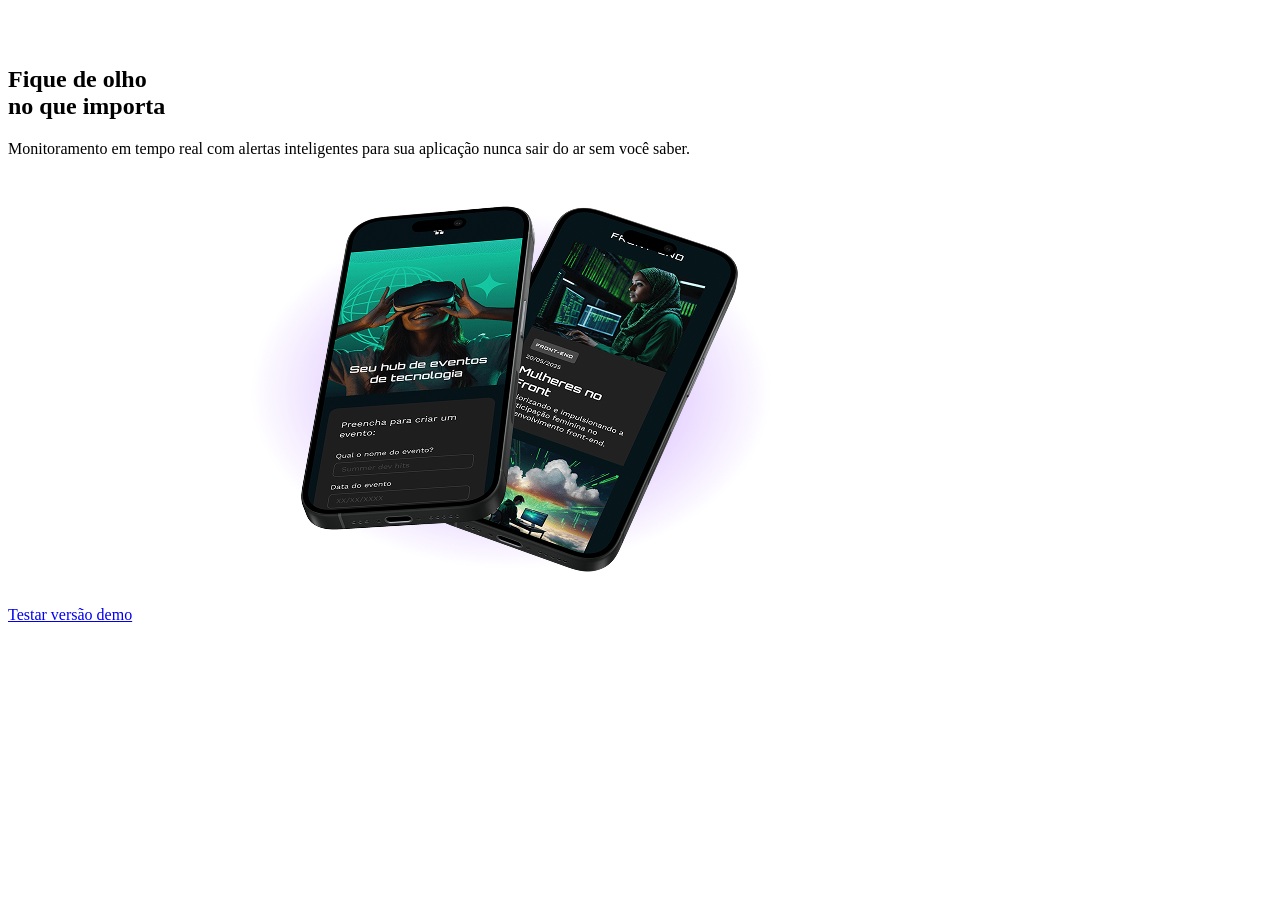
==== techboard/index.html @ 82571b10 "Estrutura HTML da index" ====
<!DOCTYPE html>
<html lang="PT-br">
<head>
    <meta charset="UTF-8">
    <meta name="viewport" content="width=device-width, initial-scale=1.0">
    <title>Techboard</title>

    <link rel="shortcut icon" href="favicon-tecboard-roxo.svg" type="image/svg+xml">

</head>
<body>
    <header>
        <img src="img/logo-tecboard-branco.png" alt="Logo Techboard na cor branca">
    </header>
    <main>
        <section>
            <h1>
                <span>Fique de olho</span>
                <br>no que importa
            </h1>
            <p>Monitoramento em tempo real com alertas inteligentes para sua aplicação nunca sair do ar sem você saber.</p>
            <a href="#">Testar versão demo</a>
            <img src="img/celulares-sobrespostos-desktop.png" alt="Dois celulares sobrespostos com uma sombra roxa sobre eles">
        </section>
    </main>

    
    
</body>
</html>
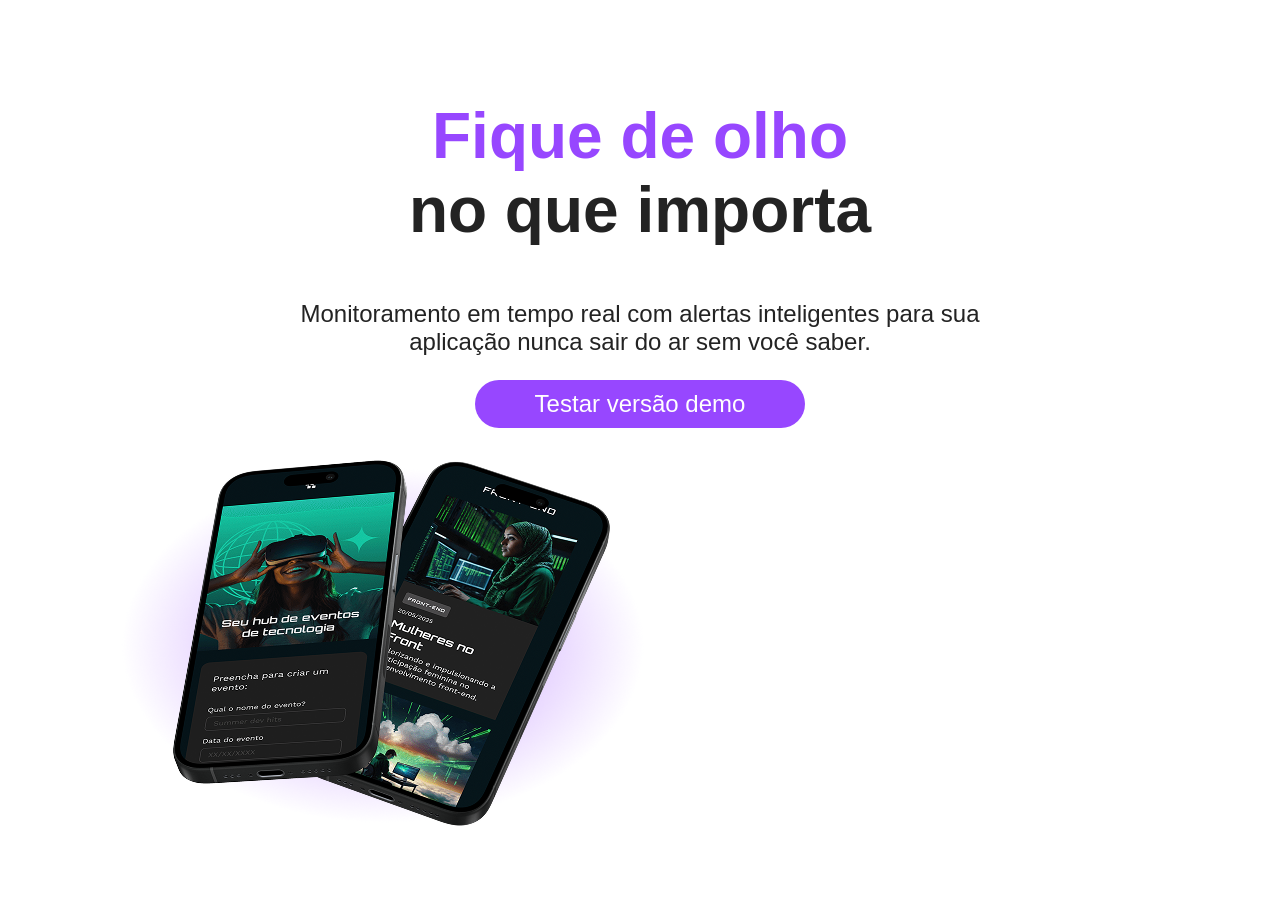
==== commit 7822341c: "O CSS" ====
--- a/techboard/index.html
+++ b/techboard/index.html
@@ -2,6 +2,7 @@
 <html lang="PT-br">
 <head>
     <meta charset="UTF-8">
+    <link href="CSS/css.css" rel="stylesheet">
     <meta name="viewport" content="width=device-width, initial-scale=1.0">
     <title>Techboard</title>
 
@@ -18,9 +19,9 @@
                 <span>Fique de olho</span>
                 <br>no que importa
             </h1>
-            <p>Monitoramento em tempo real com alertas inteligentes para sua aplicação nunca sair do ar sem você saber.</p>
-            <a href="#">Testar versão demo</a>
-            <img src="img/celulares-sobrespostos-desktop.png" alt="Dois celulares sobrespostos com uma sombra roxa sobre eles">
+            <p>Monitoramento em tempo real com alertas inteligentes para sua <br> aplicação nunca sair do ar sem você saber.</p>
+            <a href="#" class="botao">Testar versão demo</a>
+            <img src="img/celulares-sobrespostos-desktop.png" class="img" alt="Dois celulares sobrespostos com uma sombra roxa sobre eles">
         </section>
     </main>
 
--- a/techboard/CSS/css.css
+++ b/techboard/CSS/css.css
@@ -0,0 +1,41 @@
+body {
+    background-color: #FFFFFF;
+    font-family: Poppins, sans-serif;
+
+}
+
+h1 span{
+    color: #9747FF;
+    font-size: 64px;
+    text-align: center;
+    font-style: bold;
+}
+h1 {
+    color: #232323;
+    font-size: 64px;
+    text-align: center;
+    font-style: bold;
+}
+p {
+    color: #232323;
+    font-size: 24px;
+    text-align: center;
+}
+.botao {
+    display: block;
+    width: 300px;
+    margin: 0 auto;
+    text-align: center;
+    background-color: #9747FF;
+    color: #FFFFFF;
+    font-size: 24px;
+    border-radius: 100px;
+    padding: 10px 15px;
+    text-decoration: none;
+
+
+}
+.botao:hover {
+    background-color: #8233E8;
+}
+
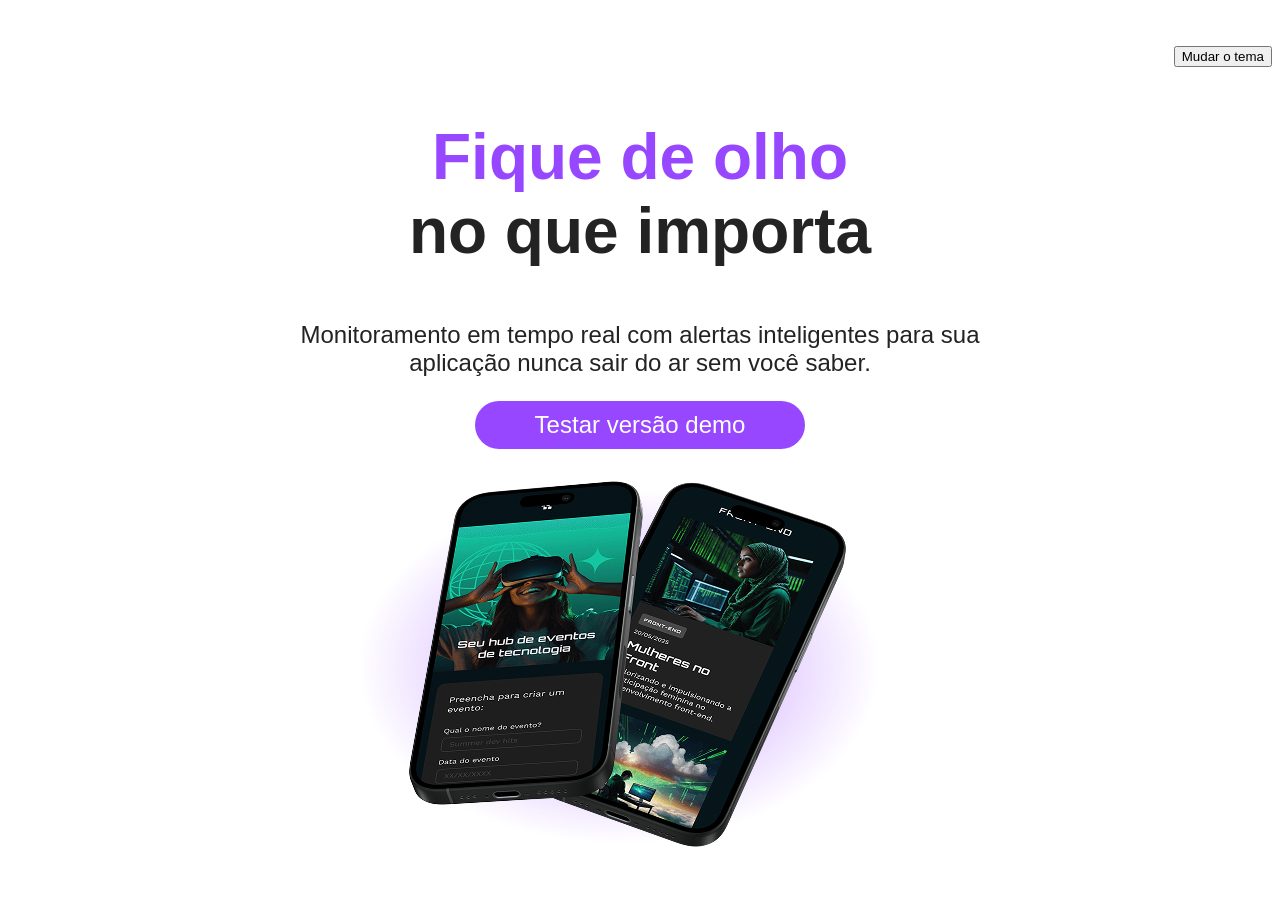
==== commit 57d91e13: "Botão" ====
--- a/techboard/index.html
+++ b/techboard/index.html
@@ -5,13 +5,16 @@
     <link href="CSS/css.css" rel="stylesheet">
     <meta name="viewport" content="width=device-width, initial-scale=1.0">
     <title>Techboard</title>
-
+    <script src="JS/java.js" defer></script>
     <link rel="shortcut icon" href="favicon-tecboard-roxo.svg" type="image/svg+xml">
 
 </head>
 <body>
     <header>
         <img src="img/logo-tecboard-branco.png" alt="Logo Techboard na cor branca">
+        <div class="bt">
+            <button id="theme-toggle">Mudar o tema</button>
+        </div>
     </header>
     <main>
         <section>
@@ -21,7 +24,9 @@
             </h1>
             <p>Monitoramento em tempo real com alertas inteligentes para sua <br> aplicação nunca sair do ar sem você saber.</p>
             <a href="#" class="botao">Testar versão demo</a>
-            <img src="img/celulares-sobrespostos-desktop.png" class="img" alt="Dois celulares sobrespostos com uma sombra roxa sobre eles">
+            <div class="container">
+                <img src="img/celulares-sobrespostos-desktop.png" class="img" alt="Dois celulares sobrespostos com uma sombra roxa sobre eles">
+            </div>
         </section>
     </main>
 
--- a/techboard/CSS/css.css
+++ b/techboard/CSS/css.css
@@ -39,3 +39,22 @@
     background-color: #8233E8;
 }
 
+.container {
+    text-align: center;
+}
+
+body {
+    background-color: #FFFFFF;
+    color: #9747FF;
+}
+
+body.dark-mode,
+body.dark-mode h1,
+body.dark-mode p {
+    background-color: #0e1014;
+    color: #FFFFFF;
+}
+
+.bt {
+    text-align: right;
+}
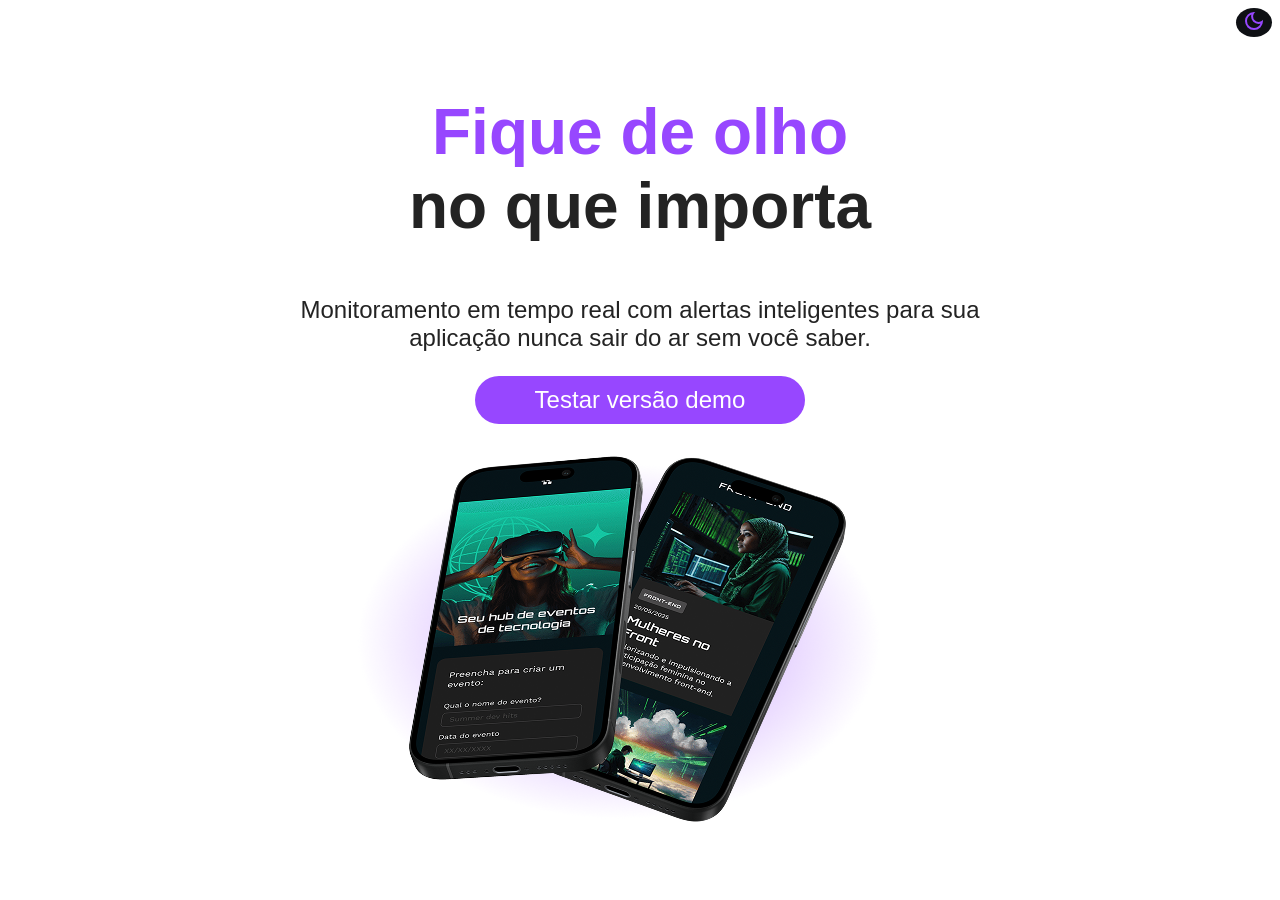
==== commit e2996256: "Melhora do botão" ====
--- a/techboard/index.html
+++ b/techboard/index.html
@@ -12,8 +12,8 @@
 <body>
     <header>
         <img src="img/logo-tecboard-branco.png" alt="Logo Techboard na cor branca">
-        <div class="bt">
-            <button id="theme-toggle">Mudar o tema</button>
+        <div>
+            <button id="theme-toggle" class="bt"> <img src="img/dark_mode_24dp_9747FF_FILL0_wght400_GRAD0_opsz24.svg"> </button>
         </div>
     </header>
     <main>
@@ -25,7 +25,7 @@
             <p>Monitoramento em tempo real com alertas inteligentes para sua <br> aplicação nunca sair do ar sem você saber.</p>
             <a href="#" class="botao">Testar versão demo</a>
             <div class="container">
-                <img src="img/celulares-sobrespostos-desktop.png" class="img" alt="Dois celulares sobrespostos com uma sombra roxa sobre eles">
+                <img src="img/celulares-sobrespostos-desktop.png" alt="Dois celulares sobrespostos com uma sombra roxa sobre eles">
             </div>
         </section>
     </main>
--- a/techboard/CSS/css.css
+++ b/techboard/CSS/css.css
@@ -56,5 +56,13 @@
 }
 
 .bt {
-    text-align: right;
+    border-radius: 50%;
+    border: none;
+    background-color: #0e1014;
+
+}
+
+header {
+    display: flex;
+    justify-content: space-between;
 }
